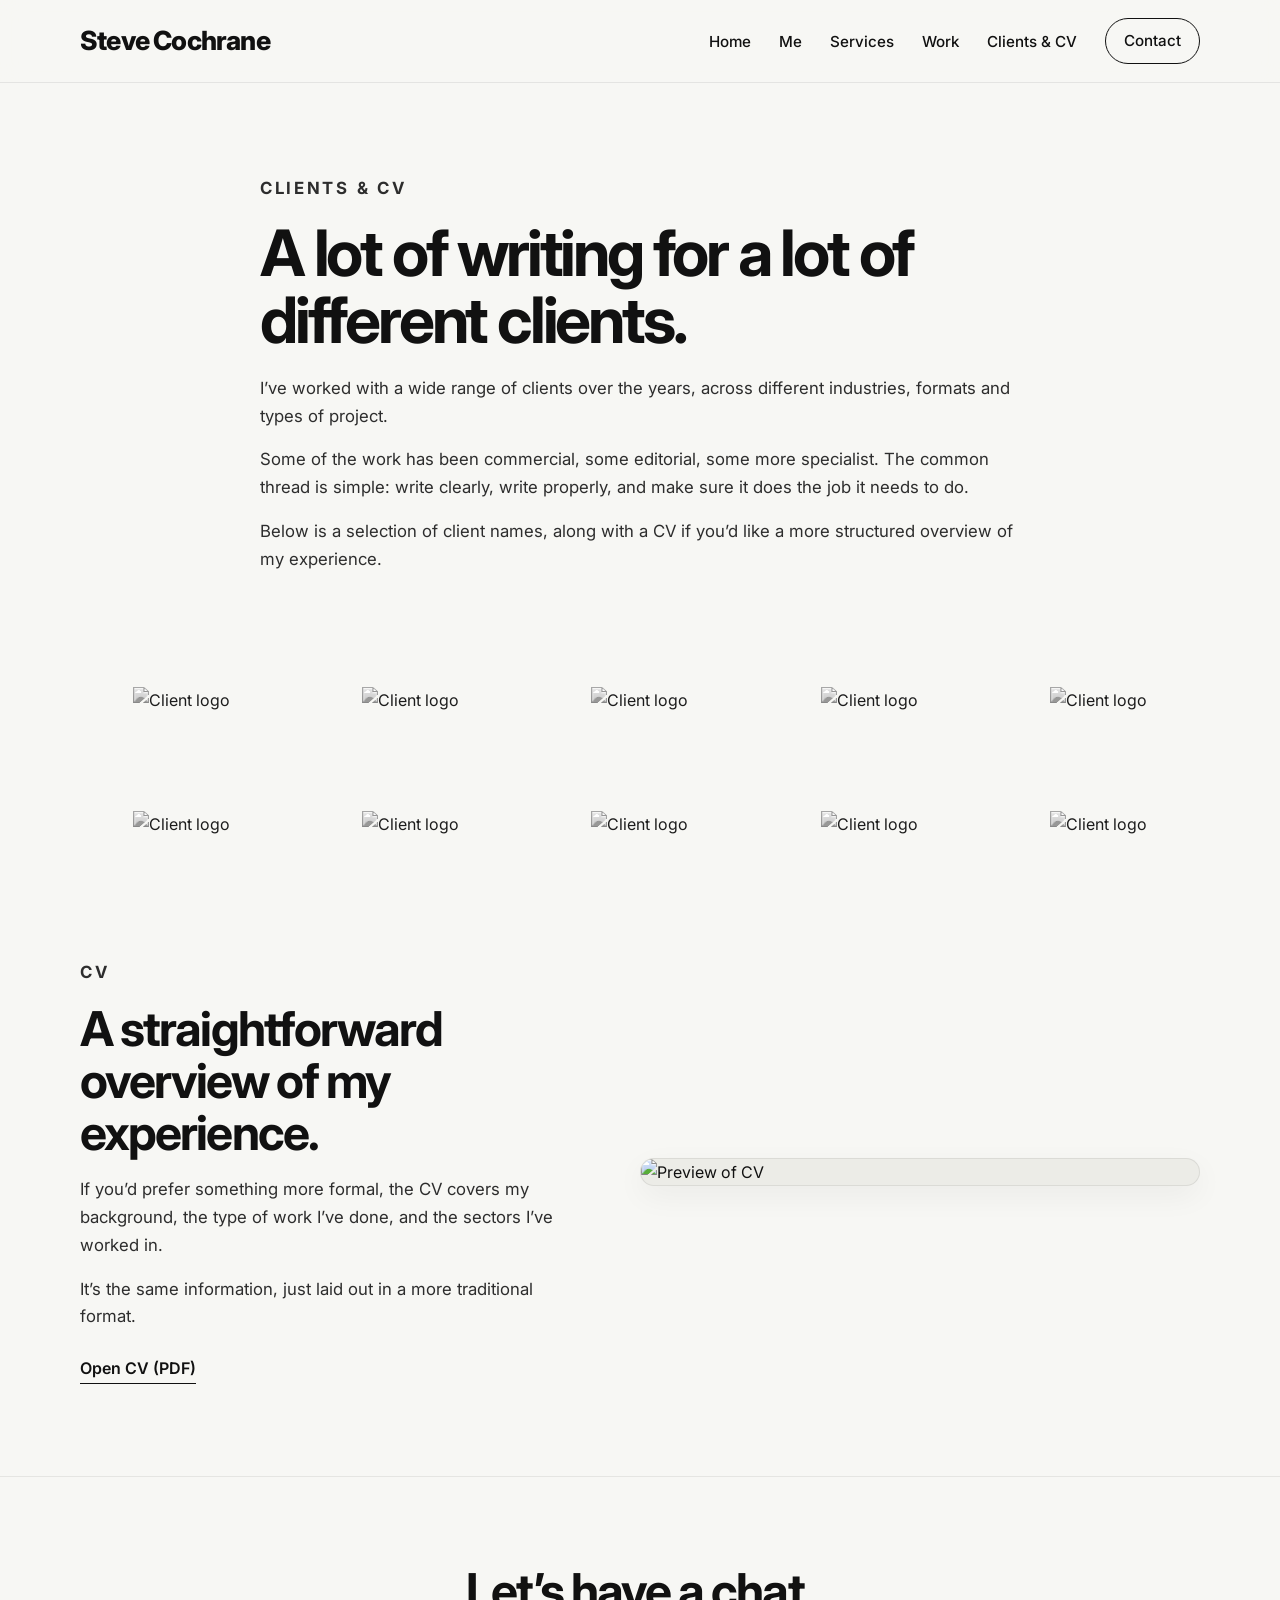
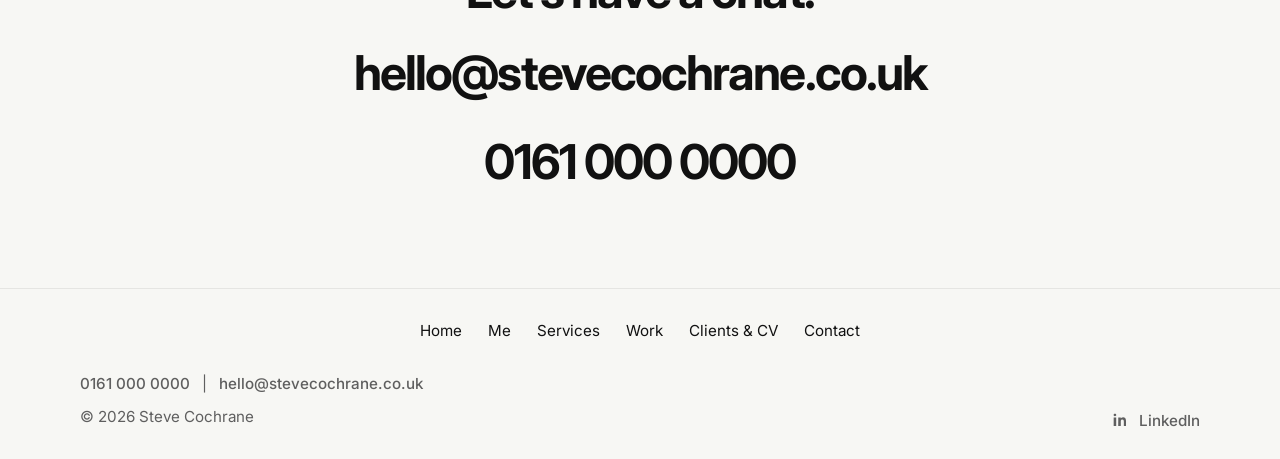
==== clients-cv.html @ 3828d021 "Update clients-cv.html" ====
<!DOCTYPE html>
<html lang="en-GB">
<head>
  <meta charset="UTF-8" />
  <meta name="viewport" content="width=device-width, initial-scale=1.0" />
  <title>Clients &amp; CV | Steve Cochrane</title>
  <meta
    name="description"
    content="Client experience and CV for freelance copywriter Steve Cochrane."
  />
  <link rel="preconnect" href="https://fonts.googleapis.com" />
  <link rel="preconnect" href="https://fonts.gstatic.com" crossorigin />
  <link
    href="https://fonts.googleapis.com/css2?family=Inter:wght@400;500;600;700;800&display=swap"
    rel="stylesheet"
  />
  <link rel="stylesheet" href="css/style.css" />
</head>
<body>
  <a class="skip-link" href="#main">Skip to content</a>

  <header class="site-header">
    <div class="container header-inner">
      <a class="site-logo" href="index.html">Steve Cochrane</a>

      <nav class="site-nav" aria-label="Primary navigation">
        <ul>
          <li><a href="index.html">Home</a></li>
          <li><a href="me.html">Me</a></li>
          <li><a href="services.html">Services</a></li>
          <li><a href="work.html">Work</a></li>
          <li><a href="clients-cv.html">Clients &amp; CV</a></li>
          <li><a class="nav-cta" href="contact.html">Contact</a></li>
        </ul>
      </nav>
    </div>
  </header>

  <main id="main">

    <!-- INTRO -->
    <section class="section clients-intro">
      <div class="container clients-intro-inner">
        <p class="section-label">Clients &amp; CV</p>
        <h1>A lot of writing for a lot of different clients.</h1>

        <p>
          I’ve worked with a wide range of clients over the years, across different
          industries, formats and types of project.
        </p>

        <p>
          Some of the work has been commercial, some editorial, some more specialist. The
          common thread is simple: write clearly, write properly, and make sure it does
          the job it needs to do.
        </p>

        <p>
          Below is a selection of client names, along with a CV if you’d like a more
          structured overview of my experience.
        </p>
      </div>
    </section>

    <!-- CLIENT LOGOS -->
    <section class="section client-logos-section">
      <div class="container">
        <div class="client-logos-grid">

          <div class="client-logo-item">
            <img src="image/client-logo-1.png" alt="Client logo" />
          </div>

          <div class="client-logo-item">
            <img src="image/client-logo-2.png" alt="Client logo" />
          </div>

          <div class="client-logo-item">
            <img src="image/client-logo-3.png" alt="Client logo" />
          </div>

          <div class="client-logo-item">
            <img src="image/client-logo-4.png" alt="Client logo" />
          </div>

          <div class="client-logo-item">
            <img src="image/client-logo-5.png" alt="Client logo" />
          </div>

          <div class="client-logo-item">
            <img src="image/client-logo-6.png" alt="Client logo" />
          </div>

          <div class="client-logo-item">
            <img src="image/client-logo-7.png" alt="Client logo" />
          </div>

          <div class="client-logo-item">
            <img src="image/client-logo-8.png" alt="Client logo" />
          </div>

          <div class="client-logo-item">
            <img src="image/client-logo-9.png" alt="Client logo" />
          </div>

          <div class="client-logo-item">
            <img src="image/client-logo-10.png" alt="Client logo" />
          </div>

        </div>
      </div>
    </section>

    <!-- CV -->
    <section class="section cv-preview-section">
      <div class="container cv-preview-inner">

        <div class="cv-copy">
          <p class="section-label">CV</p>
          <h2>A straightforward overview of my experience.</h2>

          <p>
            If you’d prefer something more formal, the CV covers my background, the type
            of work I’ve done, and the sectors I’ve worked in.
          </p>

          <p>
            It’s the same information, just laid out in a more traditional format.
          </p>

          <a
            class="text-link"
            href="pdf/steve-cochrane-cv.pdf"
            target="_blank"
            rel="noopener noreferrer"
          >
            Open CV (PDF)
          </a>
        </div>

        <a
          class="cv-preview-card"
          href="pdf/steve-cochrane-cv.pdf"
          target="_blank"
          rel="noopener noreferrer"
          aria-label="Open CV PDF"
        >
          <img
            src="image/steve-cochrane-cv-preview.jpg"
            alt="Preview of CV"
          />
        </a>

      </div>
    </section>

    <!-- CONTACT -->
    <section class="contact-band">
      <div class="container contact-band-inner">
        <h2>Let’s have a chat.</h2>
        <a href="mailto:hello@stevecochrane.co.uk">hello@stevecochrane.co.uk</a>
        <a href="tel:01610000000">0161 000 0000</a>
      </div>
    </section>

  </main>

  <!-- FOOTER -->
  <footer class="site-footer">
    <div class="container footer-main">

      <nav class="footer-nav" aria-label="Footer navigation">
        <ul>
          <li><a href="index.html">Home</a></li>
          <li><a href="me.html">Me</a></li>
          <li><a href="services.html">Services</a></li>
          <li><a href="work.html">Work</a></li>
          <li><a href="clients-cv.html">Clients &amp; CV</a></li>
          <li><a href="contact.html">Contact</a></li>
        </ul>
      </nav>

      <div class="footer-meta">
        <div class="footer-meta-left">
          <p>
            <a class="footer-contact-item" href="tel:01610000000">0161 000 0000</a>
            <span>|</span>
            <a class="footer-contact-item" href="mailto:hello@stevecochrane.co.uk">hello@stevecochrane.co.uk</a>
          </p>
          <p>© 2026 Steve Cochrane</p>
        </div>

        <a
          class="footer-social"
          href="#"
          target="_blank"
          rel="noopener noreferrer"
        >
          <svg viewBox="0 0 24 24">
            <path d="M6.94 8.5H3.56V20h3.38V8.5Zm-1.69-1.47c1.08 0 1.75-.72 1.75-1.62-.02-.92-.67-1.62-1.73-1.62S3.5 4.49 3.5 5.41c0 .9.68 1.62 1.73 1.62h.02ZM20.5 20h-3.38v-6.16c0-1.55-.56-2.6-1.95-2.6-1.07 0-1.7.72-1.98 1.42-.1.25-.13.6-.13.95V20H9.68s.05-10.46 0-11.5h3.38v1.63c.45-.7 1.25-1.7 3.05-1.7 2.23 0 3.89 1.45 3.89 4.56V20Z"/>
          </svg>
          <span>LinkedIn</span>
        </a>

      </div>
    </div>
  </footer>

</body>
</html>
---- css/style.css ----
:root {
  --bg: #f7f7f4;
  --surface: #ffffff;
  --text: #111111;
  --muted: #5f5f5f;
  --line: #dddddd;
  --accent: #111111;
  --max-width: 1120px;
  --narrow-width: 760px;
  --radius: 18px;
  --shadow: 0 10px 30px rgba(0, 0, 0, 0.04);
}

* {
  box-sizing: border-box;
}

html {
  scroll-behavior: smooth;
}

body {
  margin: 0;
  font-family: "Inter", sans-serif;
  background: var(--bg);
  color: var(--text);
  line-height: 1.65;
}

img {
  max-width: 100%;
  display: block;
}

a {
  color: var(--text);
  text-decoration: none;
}

a:hover {
  text-decoration: underline;
}

.skip-link {
  position: absolute;
  left: 16px;
  top: -48px;
  background: #111111;
  color: #ffffff;
  padding: 10px 14px;
  border-radius: 999px;
  z-index: 1000;
  transition: top 0.2s ease;
}

.skip-link:focus {
  top: 16px;
}

.container {
  width: min(calc(100% - 40px), var(--max-width));
  margin: 0 auto;
}

.narrow {
  width: min(100%, var(--narrow-width));
}

.site-header {
  position: sticky;
  top: 0;
  z-index: 100;
  background: rgba(247, 247, 244, 0.92);
  backdrop-filter: blur(12px);
  border-bottom: 1px solid rgba(17, 17, 17, 0.08);
}

.header-inner {
  display: flex;
  align-items: center;
  justify-content: space-between;
  min-height: 82px;
  gap: 24px;
}

.site-logo {
  font-size: 1.65rem;
  font-weight: 800;
  letter-spacing: -0.03em;
  text-decoration: none;
}

.site-logo:hover {
  text-decoration: none;
}

.site-nav ul {
  display: flex;
  align-items: center;
  gap: 28px;
  list-style: none;
  padding: 0;
  margin: 0;
}

.site-nav a {
  font-size: 0.95rem;
  font-weight: 500;
  text-decoration: none;
}

.nav-cta {
  display: inline-flex;
  align-items: center;
  justify-content: center;
  min-height: 46px;
  padding: 0 18px;
  border: 1px solid #111111;
  border-radius: 999px;
}

.nav-cta:hover {
  background: #111111;
  color: #ffffff;
  text-decoration: none;
}

.hero {
  padding: 84px 0 48px;
}

.hero-grid {
  display: grid;
  grid-template-columns: 1.1fr 0.9fr;
  gap: 56px;
  align-items: center;
}

.eyebrow {
  margin: 0 0 18px;
  font-size: 0.82rem;
  font-weight: 700;
  letter-spacing: 0.16em;
  text-transform: uppercase;
  color: var(--muted);
}

.hero h1 {
  margin: 0;
  font-size: clamp(2.8rem, 6vw, 5rem);
  line-height: 1.03;
  letter-spacing: -0.05em;
  max-width: 10ch;
}

.hero-text {
  margin: 28px 0 0;
  max-width: 600px;
  font-size: 1.15rem;
  color: var(--muted);
}

.hero-actions {
  display: flex;
  flex-wrap: wrap;
  gap: 14px;
  margin-top: 34px;
}

.button {
  display: inline-flex;
  align-items: center;
  justify-content: center;
  min-height: 52px;
  padding: 0 22px;
  border-radius: 999px;
  font-weight: 600;
  transition: transform 0.2s ease, background 0.2s ease, color 0.2s ease;
}

.button:hover {
  text-decoration: none;
  transform: translateY(-2px);
}

.button-primary {
  background: #111111;
  color: #ffffff;
}

.button-primary:hover {
  background: #222222;
}

.button-secondary {
  border: 1px solid #111111;
  color: #111111;
}

.button-secondary:hover {
  background: #111111;
  color: #ffffff;
}

.hero-image-wrap {
  display: flex;
  justify-content: center;
}

.hero-image {
  width: 100%;
  max-width: 420px;
  aspect-ratio: 4 / 5;
  object-fit: cover;
  border-radius: 24px;
  background: #e9e9e4;
  box-shadow: var(--shadow);
  border: 1px solid rgba(17, 17, 17, 0.08);
}

.intro-strip {
  padding: 22px 0;
  border-top: 1px solid rgba(17, 17, 17, 0.08);
  border-bottom: 1px solid rgba(17, 17, 17, 0.08);
}

.intro-strip-inner p {
  margin: 0;
  font-size: 1.05rem;
  color: var(--muted);
}

.section {
  padding: 92px 0;
}

.section-alt {
  background: #f0f0eb;
}

.section-label {
  margin: 0 0 14px;
  font-size: 0.82rem;
  font-weight: 700;
  letter-spacing: 0.16em;
  text-transform: uppercase;
  color: var(--muted);
}

.section h2 {
  margin: 0 0 22px;
  font-size: clamp(2rem, 4vw, 3.2rem);
  line-height: 1.08;
  letter-spacing: -0.04em;
}

.section p {
  margin: 0 0 18px;
  font-size: 1.05rem;
  color: #2d2d2d;
}

.section-intro {
  max-width: 700px;
  color: var(--muted);
}

.services-grid {
  display: grid;
  grid-template-columns: repeat(2, minmax(0, 1fr));
  gap: 22px;
  margin-top: 34px;
}

.service-card {
  background: var(--surface);
  border: 1px solid rgba(17, 17, 17, 0.08);
  border-radius: var(--radius);
  padding: 28px;
  box-shadow: var(--shadow);
}

.service-card h3 {
  margin: 0 0 12px;
  font-size: 1.3rem;
  letter-spacing: -0.03em;
}

.service-card p {
  margin: 0;
  color: var(--muted);
}

.work-list {
  display: flex;
  flex-direction: column;
  margin-top: 30px;
  border-top: 1px solid var(--line);
}

.work-item {
  display: flex;
  align-items: center;
  justify-content: space-between;
  gap: 24px;
  padding: 24px 0;
  border-bottom: 1px solid var(--line);
}

.work-item h3 {
  margin: 0 0 8px;
  font-size: 1.2rem;
  letter-spacing: -0.03em;
}

.work-item p {
  margin: 0;
  color: var(--muted);
}

.work-item a {
  white-space: nowrap;
  font-weight: 600;
}

.quote-block {
  padding: 40px;
  background: #111111;
  color: #ffffff;
  border-radius: 24px;
}

.quote-block p {
  margin: 0;
  color: #ffffff;
  font-size: clamp(1.3rem, 3vw, 2rem);
  line-height: 1.3;
  letter-spacing: -0.03em;
}

.contact-section {
  padding-bottom: 110px;
}

.contact-details {
  display: flex;
  flex-direction: column;
  gap: 10px;
  margin-top: 28px;
}

.contact-details a,
.contact-details span {
  font-size: clamp(1.4rem, 3vw, 2.2rem);
  font-weight: 700;
  letter-spacing: -0.03em;
}

.site-footer {
  border-top: 1px solid rgba(17, 17, 17, 0.08);
  padding: 26px 0;
}

.footer-inner {
  display: flex;
  align-items: center;
  justify-content: space-between;
  gap: 20px;
}

.footer-inner p {
  margin: 0;
  color: var(--muted);
  font-size: 0.95rem;
}

@media (max-width: 900px) {
  .header-inner {
    flex-direction: column;
    align-items: flex-start;
    padding: 18px 0;
  }

  .site-nav ul {
    flex-wrap: wrap;
    gap: 14px 18px;
  }

  .hero-grid {
    grid-template-columns: 1fr;
    gap: 34px;
  }

  .hero h1 {
    max-width: 12ch;
  }

  .services-grid {
    grid-template-columns: 1fr;
  }

  .work-item {
    flex-direction: column;
    align-items: flex-start;
  }

  .footer-inner {
    flex-direction: column;
    align-items: flex-start;
  }
}

@media (max-width: 640px) {
  .container {
    width: min(calc(100% - 28px), var(--max-width));
  }

  .hero {
    padding-top: 56px;
  }

  .section {
    padding: 70px 0;
  }

  .hero-text,
  .section p,
  .intro-strip-inner p,
  .service-card p {
    font-size: 1rem;
  }

  .quote-block {
    padding: 28px;
  }

  .contact-details a,
  .contact-details span {
    font-size: 1.25rem;
  }
}
/* ===== ME PAGE ===== */

.bio-grid {
  display: grid;
  grid-template-columns: 1.1fr 0.9fr;
  gap: 60px;
  align-items: start;
}

.bio-copy h1 {
  margin: 0 0 24px;
  font-size: clamp(2.6rem, 5vw, 4rem);
  line-height: 1.05;
  letter-spacing: -0.04em;
}

.bio-copy p {
  margin: 0 0 18px;
  font-size: 1.05rem;
  color: #2d2d2d;
}

.bio-image-wrap {
  display: flex;
  justify-content: center;
}

.bio-image {
  width: 100%;
  max-width: 420px;
  aspect-ratio: 4 / 5;
  object-fit: cover;
  border-radius: 20px;
  background: #e9e9e4;
  border: 1px solid rgba(17, 17, 17, 0.08);
}

/* Responsive */

@media (max-width: 900px) {
  .bio-grid {
    grid-template-columns: 1fr;
    gap: 32px;
  }

  .bio-image {
    max-width: 100%;
  }
}
/* ===== MINIMAL HOMEPAGE TWEAK ===== */

.hero-minimal {
  min-height: calc(100vh - 82px);
  display: flex;
  align-items: center;
  padding: 72px 0;
}

/* ===== SHARED FOOTER ===== */

.site-footer {
  border-top: 1px solid rgba(17, 17, 17, 0.08);
  padding: 20px 0;
}

.footer-contact {
  display: flex;
  align-items: center;
  justify-content: space-between;
  gap: 18px 28px;
  flex-wrap: wrap;
}

.footer-contact-item,
.footer-social {
  display: inline-flex;
  align-items: center;
  gap: 10px;
  color: var(--muted);
  font-size: 0.95rem;
  font-weight: 500;
  text-decoration: none;
}

.footer-contact-item:hover,
.footer-social:hover {
  color: var(--text);
  text-decoration: none;
}

.footer-social svg {
  width: 18px;
  height: 18px;
  fill: currentColor;
  flex: 0 0 18px;
}

.footer-social span {
  line-height: 1;
}

@media (max-width: 640px) {
  .hero-minimal {
    min-height: auto;
    padding: 56px 0 64px;
  }

  .footer-contact {
    flex-direction: column;
    align-items: flex-start;
  }
}
/* ===== HOMEPAGE PREVIEW SECTIONS ===== */

.home-preview-section {
  padding: 56px 0;
  border-top: 1px solid rgba(17, 17, 17, 0.08);
}

.home-preview-grid {
  display: grid;
  grid-template-columns: 180px minmax(0, 1fr);
  gap: 32px;
  align-items: start;
}

.home-preview-label p {
  margin: 0;
  font-size: 0.82rem;
  font-weight: 700;
  letter-spacing: 0.16em;
  text-transform: uppercase;
  color: var(--muted);
}

.home-preview-content h2 {
  margin: 0 0 18px;
  font-size: clamp(1.8rem, 3.4vw, 2.7rem);
  line-height: 1.08;
  letter-spacing: -0.04em;
}

.home-preview-content p {
  margin: 0 0 16px;
  max-width: 760px;
  color: #2d2d2d;
}

.text-link {
  display: inline-block;
  margin-top: 8px;
  font-weight: 600;
  text-decoration: none;
  border-bottom: 1px solid currentColor;
  padding-bottom: 2px;
}

.text-link:hover {
  text-decoration: none;
}

.home-simple-list {
  list-style: none;
  padding: 0;
  margin: 0 0 18px;
}

.home-simple-list li {
  padding: 10px 0;
  border-bottom: 1px solid rgba(17, 17, 17, 0.08);
  color: #2d2d2d;
}

.home-simple-list li:first-child {
  border-top: 1px solid rgba(17, 17, 17, 0.08);
}

.home-work-preview {
  margin-bottom: 18px;
}

.home-work-item {
  padding: 14px 0;
  border-bottom: 1px solid rgba(17, 17, 17, 0.08);
}

.home-work-item:first-child {
  border-top: 1px solid rgba(17, 17, 17, 0.08);
}

.home-work-item h3 {
  margin: 0 0 6px;
  font-size: 1.05rem;
  letter-spacing: -0.02em;
}

.home-work-item p {
  margin: 0;
  color: var(--muted);
}

@media (max-width: 900px) {
  .home-preview-grid {
    grid-template-columns: 1fr;
    gap: 14px;
  }
}
/* ===== WORK THUMBNAILS ON HOMEPAGE ===== */

.home-work-thumbs {
  display: grid;
  grid-template-columns: repeat(3, minmax(0, 1fr));
  gap: 18px;
  margin: 24px 0 18px;
}

.work-thumb {
  display: block;
  text-decoration: none;
  color: inherit;
}

.work-thumb:hover {
  text-decoration: none;
}

.work-thumb img {
  width: 100%;
  aspect-ratio: 4 / 3;
  object-fit: cover;
  border-radius: 16px;
  background: #e9e9e4;
  border: 1px solid rgba(17, 17, 17, 0.08);
  margin-bottom: 12px;
}

.work-thumb-copy h3 {
  margin: 0 0 6px;
  font-size: 1.05rem;
  letter-spacing: -0.02em;
}

.work-thumb-copy p {
  margin: 0;
  color: var(--muted);
  font-size: 0.97rem;
}

/* ===== LARGE CONTACT BAND ===== */

.contact-band {
  padding: 88px 0 76px;
  border-top: 1px solid rgba(17, 17, 17, 0.08);
}

.contact-band-inner {
  text-align: center;
}

.contact-band-inner h2 {
  margin: 0 0 16px;
  font-size: clamp(2rem, 4vw, 3rem);
  line-height: 1.08;
  letter-spacing: -0.04em;
}

.contact-band-inner a {
  display: block;
  width: fit-content;
  margin: 0 auto 10px;
  font-size: clamp(1.8rem, 4vw, 3rem);
  font-weight: 700;
  letter-spacing: -0.04em;
  text-decoration: none;
}

.contact-band-inner a:hover {
  text-decoration: underline;
}

/* ===== FOOTER WITH NAV ===== */

.site-footer {
  border-top: 1px solid rgba(17, 17, 17, 0.08);
  padding: 28px 0 30px;
}

.footer-main {
  display: flex;
  flex-direction: column;
  gap: 28px;
}

.footer-nav ul {
  display: flex;
  flex-wrap: wrap;
  justify-content: center;
  gap: 12px 26px;
  list-style: none;
  padding: 0;
  margin: 0;
}

.footer-nav a {
  color: var(--text);
  text-decoration: none;
  font-size: 0.95rem;
}

.footer-nav a:hover {
  text-decoration: underline;
}

.footer-meta {
  display: flex;
  align-items: flex-end;
  justify-content: space-between;
  gap: 20px;
}

.footer-meta-left p {
  margin: 0 0 8px;
  color: var(--muted);
  font-size: 0.95rem;
}

.footer-meta-left p:last-child {
  margin-bottom: 0;
}

.footer-meta-left span {
  margin: 0 8px;
  color: var(--muted);
}

.footer-contact-item {
  color: var(--muted);
  text-decoration: none;
}

.footer-contact-item:hover {
  color: var(--text);
  text-decoration: none;
}

.footer-social {
  display: inline-flex;
  align-items: center;
  gap: 10px;
  color: var(--muted);
  text-decoration: none;
  font-size: 0.95rem;
  font-weight: 500;
}

.footer-social:hover {
  color: var(--text);
  text-decoration: none;
}

.footer-social svg {
  width: 18px;
  height: 18px;
  fill: currentColor;
  flex: 0 0 18px;
}

/* ===== RESPONSIVE ===== */

@media (max-width: 900px) {
  .home-work-thumbs {
    grid-template-columns: 1fr;
  }

  .footer-meta {
    flex-direction: column;
    align-items: flex-start;
  }
}

@media (max-width: 640px) {
  .contact-band {
    padding: 64px 0 56px;
  }

  .contact-band-inner a {
    font-size: 1.5rem;
    word-break: break-word;
  }

  .footer-nav ul {
    justify-content: flex-start;
    gap: 10px 18px;
  }
}
/* ===== WORK PAGE ===== */

.work-hero {
  padding-bottom: 70px;
}

.work-hero-grid {
  display: grid;
  grid-template-columns: 1fr 1fr;
  gap: 48px;
  align-items: center;
}

.work-hero-image img {
  width: 100%;
  aspect-ratio: 4 / 3;
  object-fit: cover;
  border-radius: 20px;
  background: #e9e9e4;
  border: 1px solid rgba(17, 17, 17, 0.08);
}

.work-hero-copy h1 {
  margin: 0 0 20px;
  font-size: clamp(2.4rem, 5vw, 4.2rem);
  line-height: 1.05;
  letter-spacing: -0.04em;
}

.work-hero-copy p {
  margin: 0 0 16px;
  color: #2d2d2d;
}

.work-section {
  padding-top: 70px;
  padding-bottom: 70px;
}

.work-section-alt {
  background: #f0f0eb;
}

.work-section-heading {
  max-width: 760px;
  margin-bottom: 30px;
}

.work-section-heading h2 {
  margin: 0 0 14px;
  font-size: clamp(1.9rem, 3.8vw, 3rem);
  line-height: 1.08;
  letter-spacing: -0.04em;
}

.work-section-heading p {
  margin: 0;
  color: var(--muted);
}

.work-grid {
  display: grid;
  grid-template-columns: repeat(2, minmax(0, 1fr));
  gap: 26px;
}

.work-card {
  background: var(--surface);
  border: 1px solid rgba(17, 17, 17, 0.08);
  border-radius: 20px;
  overflow: hidden;
}

.work-card-image {
  display: block;
  text-decoration: none;
}

.work-card-image:hover {
  text-decoration: none;
}

.work-card-image img {
  width: 100%;
  aspect-ratio: 16 / 10;
  object-fit: cover;
  background: #e9e9e4;
  border-bottom: 1px solid rgba(17, 17, 17, 0.08);
}

.work-card-body {
  padding: 22px;
}

.work-card-body h3 {
  margin: 0 0 10px;
  font-size: 1.25rem;
  letter-spacing: -0.03em;
}

.work-card-body p {
  margin: 0 0 18px;
  color: var(--muted);
}

.work-card-actions {
  display: flex;
  flex-wrap: wrap;
  gap: 14px;
}

.work-card-actions a {
  font-weight: 600;
  text-decoration: none;
  border-bottom: 1px solid currentColor;
  padding-bottom: 2px;
}

.work-card-actions a:hover {
  text-decoration: none;
}

@media (max-width: 900px) {
  .work-hero-grid,
  .work-grid {
    grid-template-columns: 1fr;
  }

  .work-hero {
    padding-bottom: 50px;
  }

  .work-section {
    padding-top: 50px;
    padding-bottom: 50px;
  }
}
/* ===== CLIENTS & CV PAGE ===== */

.clients-intro {
  padding-bottom: 46px;
}

.clients-intro-inner {
  max-width: 760px;
}

.clients-intro-inner h1 {
  margin: 0 0 22px;
  font-size: clamp(2.5rem, 5vw, 4.6rem);
  line-height: 1.05;
  letter-spacing: -0.05em;
}

.clients-intro-inner p {
  margin: 0 0 16px;
  color: #2d2d2d;
}

.client-logos-section {
  padding-top: 20px;
  padding-bottom: 70px;
}

.client-logos-grid {
  display: grid;
  grid-template-columns: repeat(5, minmax(0, 1fr));
  gap: 34px 26px;
  align-items: center;
}

.client-logo-item {
  display: flex;
  align-items: center;
  justify-content: center;
  min-height: 90px;
}

.client-logo-item img {
  max-width: 140px;
  max-height: 56px;
  width: auto;
  height: auto;
  object-fit: contain;
  filter: grayscale(100%);
  opacity: 0.95;
}

.cv-preview-section {
  padding-top: 20px;
}

.cv-preview-inner {
  display: grid;
  grid-template-columns: 0.9fr 1.1fr;
  gap: 44px;
  align-items: center;
}

.cv-copy h2 {
  margin: 0 0 18px;
  font-size: clamp(2rem, 4vw, 3rem);
  line-height: 1.08;
  letter-spacing: -0.04em;
}

.cv-copy p {
  margin: 0 0 16px;
  color: #2d2d2d;
}

.cv-preview-card {
  display: block;
  text-decoration: none;
}

.cv-preview-card:hover {
  text-decoration: none;
}

.cv-preview-card img {
  width: 100%;
  max-width: 560px;
  margin-left: auto;
  border-radius: 18px;
  background: #ecece7;
  border: 1px solid rgba(17, 17, 17, 0.08);
  box-shadow: 0 10px 30px rgba(0, 0, 0, 0.05);
}

/* Responsive */

@media (max-width: 1000px) {
  .client-logos-grid {
    grid-template-columns: repeat(4, minmax(0, 1fr));
  }
}

@media (max-width: 900px) {
  .cv-preview-inner {
    grid-template-columns: 1fr;
    gap: 28px;
  }

  .cv-preview-card img {
    margin-left: 0;
    max-width: 100%;
  }
}

@media (max-width: 700px) {
  .client-logos-grid {
    grid-template-columns: repeat(2, minmax(0, 1fr));
    gap: 26px 18px;
  }

  .client-logo-item {
    min-height: 72px;
  }

  .client-logo-item img {
    max-width: 120px;
    max-height: 48px;
  }
}
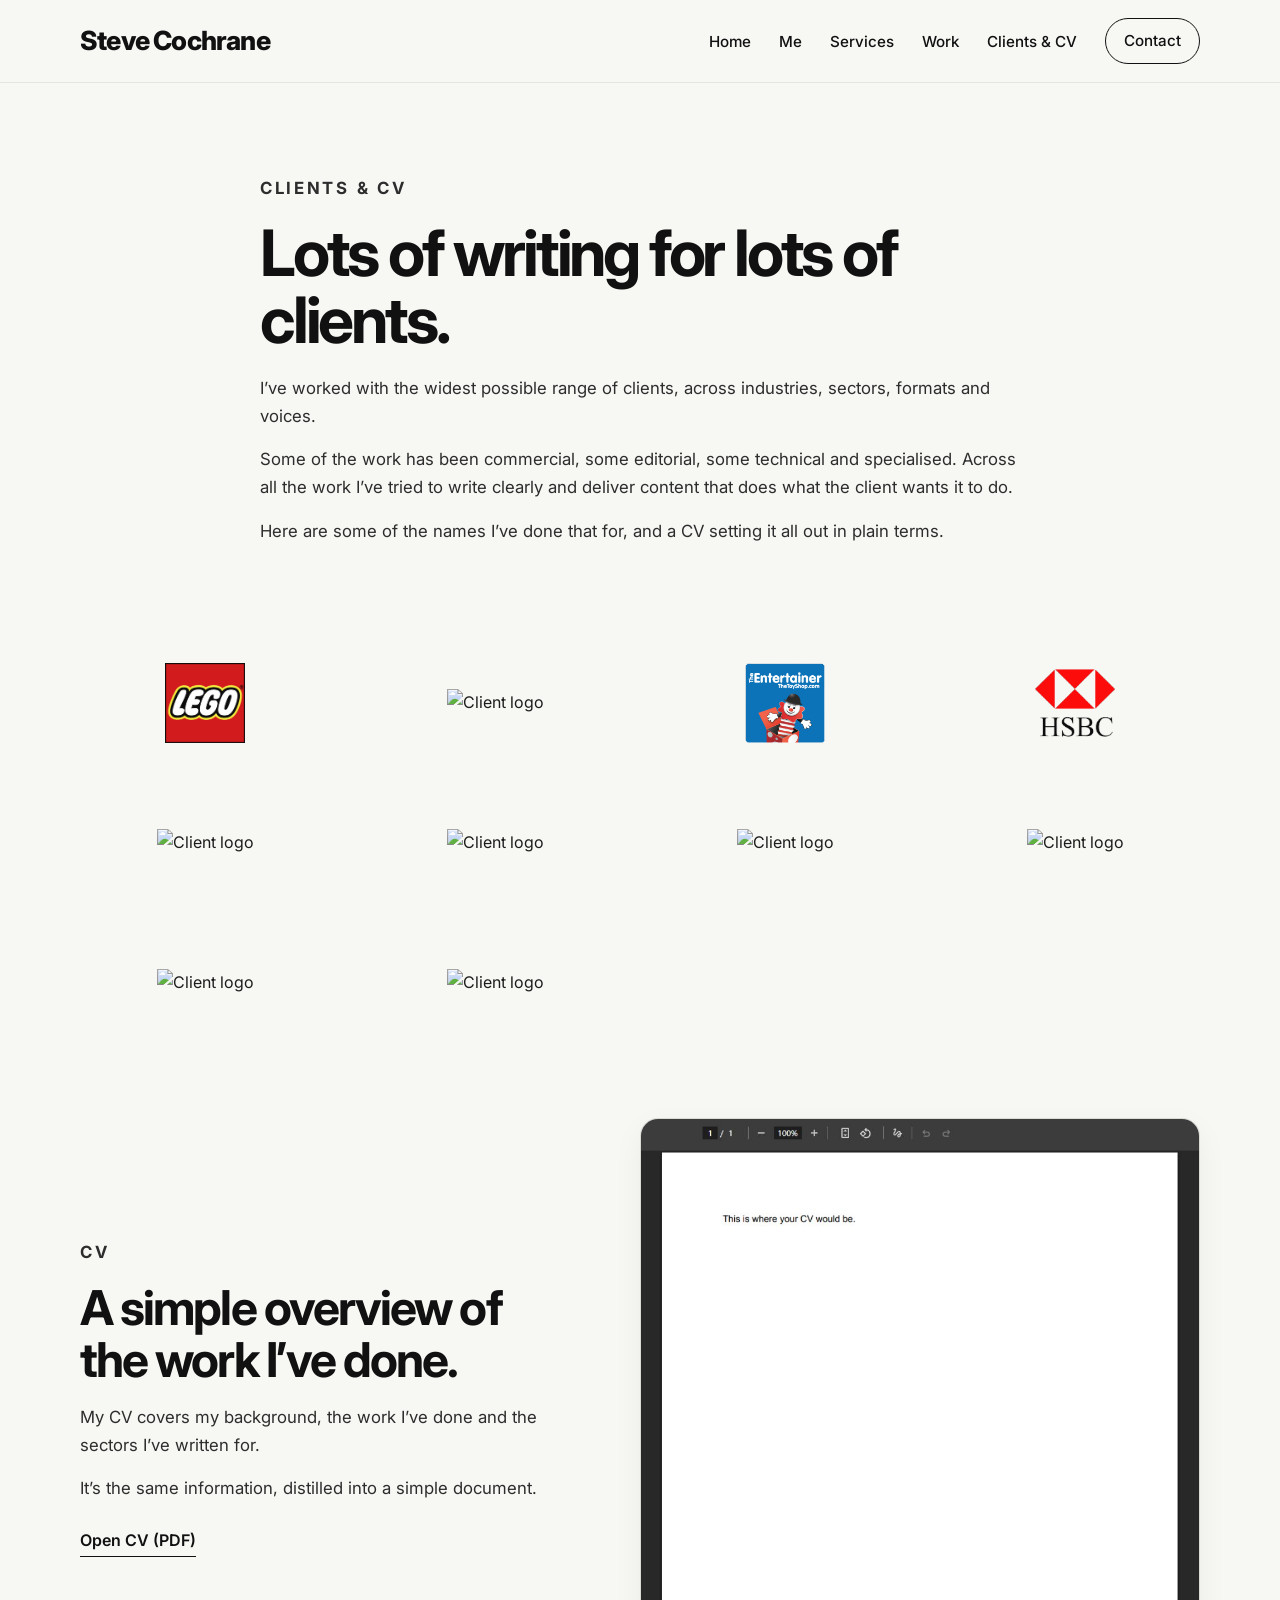
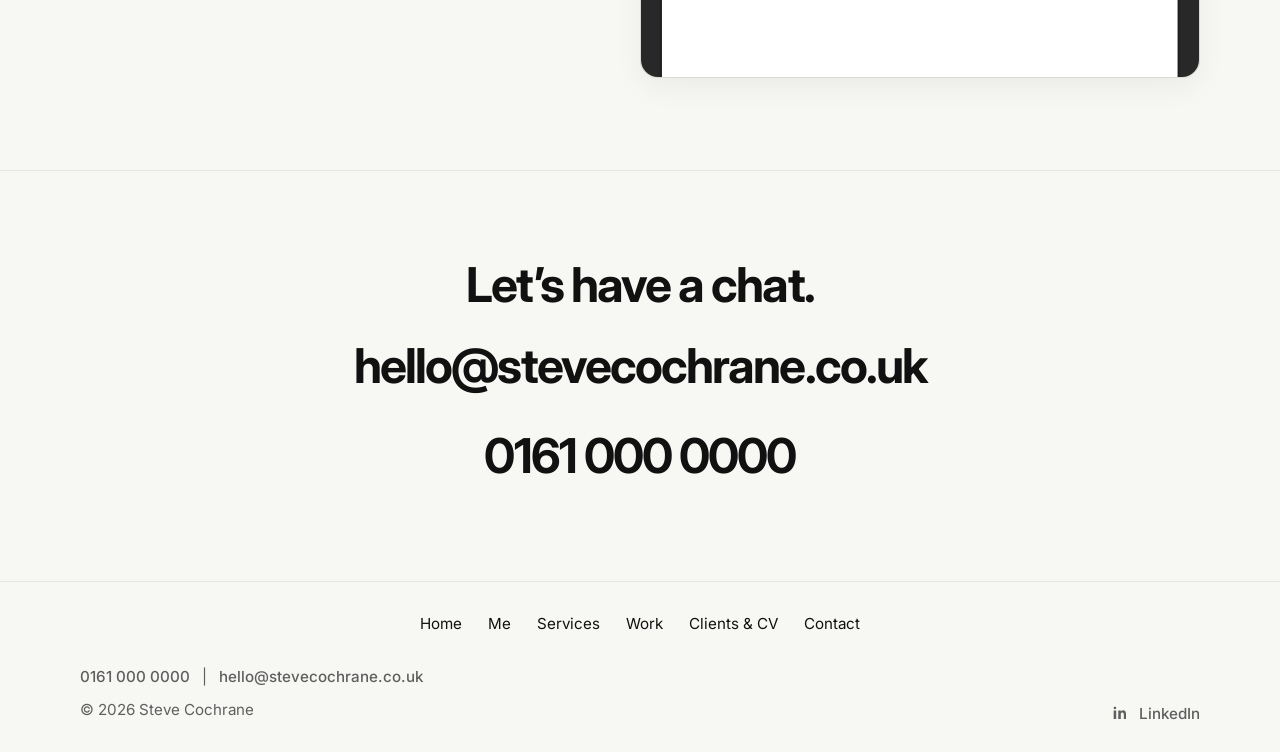
==== commit 8f72529b: "Update clients-cv.html" ====
--- a/clients-cv.html
+++ b/clients-cv.html
@@ -42,22 +42,22 @@
     <section class="section clients-intro">
       <div class="container clients-intro-inner">
         <p class="section-label">Clients &amp; CV</p>
-        <h1>A lot of writing for a lot of different clients.</h1>
+        <h1>Lots of writing for lots of clients. 
+</h1>
 
         <p>
-          I’ve worked with a wide range of clients over the years, across different
-          industries, formats and types of project.
+         I’ve worked with the widest possible range of clients, across industries, sectors, formats and voices.
+
         </p>
 
         <p>
-          Some of the work has been commercial, some editorial, some more specialist. The
-          common thread is simple: write clearly, write properly, and make sure it does
-          the job it needs to do.
+          Some of the work has been commercial, some editorial, some technical and specialised. Across all the work I’ve tried to write clearly and deliver content that does what the client wants it to do. 
+
         </p>
 
         <p>
-          Below is a selection of client names, along with a CV if you’d like a more
-          structured overview of my experience.
+         Here are some of the names I’ve done that for, and a CV setting it all out in plain terms. 
+
         </p>
       </div>
     </section>
@@ -68,19 +68,19 @@
         <div class="client-logos-grid">
 
           <div class="client-logo-item">
-            <img src="image/client-logo-1.png" alt="Client logo" />
-          </div>
-
-          <div class="client-logo-item">
-            <img src="image/client-logo-2.png" alt="Client logo" />
-          </div>
-
-          <div class="client-logo-item">
-            <img src="image/client-logo-3.png" alt="Client logo" />
-          </div>
-
-          <div class="client-logo-item">
-            <img src="image/client-logo-4.png" alt="Client logo" />
+            <img src="image/client1.svg" alt="Client logo" />
+          </div>
+
+          <div class="client-logo-item">
+            <img src="image/client2.svg" alt="Client logo" />
+          </div>
+
+          <div class="client-logo-item">
+            <img src="image/client3.svg" alt="Client logo" />
+          </div>
+
+          <div class="client-logo-item">
+            <img src="image/client4.svg" alt="Client logo" />
           </div>
 
           <div class="client-logo-item">
@@ -117,15 +117,17 @@
 
         <div class="cv-copy">
           <p class="section-label">CV</p>
-          <h2>A straightforward overview of my experience.</h2>
+          <h2>A simple overview of the work I’ve done. 
+</h2>
 
           <p>
-            If you’d prefer something more formal, the CV covers my background, the type
-            of work I’ve done, and the sectors I’ve worked in.
+          My CV covers my background, the work I’ve done and the sectors I’ve written for. 
+
           </p>
 
           <p>
-            It’s the same information, just laid out in a more traditional format.
+          It’s the same information, distilled into a simple document.
+
           </p>
 
           <a
--- a/css/style.css
+++ b/css/style.css
@@ -1013,12 +1013,11 @@
 }
 
 .client-logo-item img {
-  max-width: 140px;
-  max-height: 56px;
+  max-width: 300px;
+  max-height: 200px;
   width: auto;
   height: auto;
   object-fit: contain;
-  filter: grayscale(100%);
   opacity: 0.95;
 }
 
@@ -1099,3 +1098,248 @@
     max-height: 48px;
   }
 }
+.client-logo-item img {
+  max-width: 180px;
+  max-height: 80px;
+  width: auto;
+  height: auto;
+  object-fit: contain;
+}
+.client-logos-grid {
+  display: grid;
+  grid-template-columns: repeat(4, minmax(0, 1fr));
+  gap: 50px 40px;
+  align-items: center;
+  margin-top: 30px;
+}
+/* ===== SERVICES PAGE ===== */
+
+.services-intro {
+  padding-bottom: 54px;
+}
+
+.services-intro-inner {
+  max-width: 820px;
+}
+
+.services-intro-inner h1 {
+  margin: 0 0 22px;
+  font-size: clamp(2.6rem, 5vw, 4.8rem);
+  line-height: 1.04;
+  letter-spacing: -0.05em;
+}
+
+.services-intro-inner p {
+  margin: 0 0 16px;
+  color: #2d2d2d;
+}
+
+.services-list-section {
+  padding-top: 24px;
+}
+
+.service-row {
+  display: grid;
+  grid-template-columns: 100px minmax(0, 1fr);
+  gap: 26px;
+  padding: 34px 0;
+  border-top: 1px solid rgba(17, 17, 17, 0.08);
+}
+
+.service-row:last-child {
+  border-bottom: 1px solid rgba(17, 17, 17, 0.08);
+}
+
+.service-row-label p {
+  margin: 0;
+  font-size: 0.95rem;
+  font-weight: 700;
+  color: var(--muted);
+}
+
+.service-row-content h2 {
+  margin: 0 0 14px;
+  font-size: clamp(1.6rem, 3vw, 2.5rem);
+  line-height: 1.08;
+  letter-spacing: -0.04em;
+}
+
+.service-row-content p {
+  margin: 0 0 16px;
+  max-width: 780px;
+  color: #2d2d2d;
+}
+
+.service-row-content ul {
+  margin: 0;
+  padding-left: 18px;
+}
+
+.service-row-content li {
+  margin: 0 0 8px;
+  color: var(--muted);
+}
+
+.how-i-work-section {
+  background: #f0f0eb;
+}
+
+.how-i-work-inner {
+  max-width: 820px;
+}
+
+.how-i-work-inner h2 {
+  margin: 0 0 20px;
+  font-size: clamp(2rem, 4vw, 3.2rem);
+  line-height: 1.08;
+  letter-spacing: -0.04em;
+}
+
+.how-i-work-inner p {
+  margin: 0 0 16px;
+  color: #2d2d2d;
+}
+
+.services-closing-inner {
+  max-width: 820px;
+}
+
+.services-closing-inner h2 {
+  margin: 0 0 18px;
+  font-size: clamp(2rem, 4vw, 3.1rem);
+  line-height: 1.08;
+  letter-spacing: -0.04em;
+}
+
+.services-closing-inner p {
+  margin: 0 0 24px;
+  color: #2d2d2d;
+  max-width: 760px;
+}
+
+@media (max-width: 700px) {
+  .service-row {
+    grid-template-columns: 1fr;
+    gap: 12px;
+    padding: 28px 0;
+  }
+}
+/* ===== NEW WORK PAGE ===== */
+
+.work-page-intro {
+  padding-bottom: 44px;
+}
+
+.work-page-intro-inner {
+  max-width: 820px;
+}
+
+.work-page-intro-inner h1 {
+  margin: 0 0 22px;
+  font-size: clamp(2.6rem, 5vw, 4.8rem);
+  line-height: 1.04;
+  letter-spacing: -0.05em;
+}
+
+.work-page-intro-inner p {
+  margin: 0 0 16px;
+  color: #2d2d2d;
+}
+
+.work-accordion-section {
+  padding-top: 10px;
+}
+
+.work-accordion {
+  border-top: 1px solid rgba(17, 17, 17, 0.1);
+}
+
+.work-accordion:last-child {
+  border-bottom: 1px solid rgba(17, 17, 17, 0.1);
+}
+
+.work-accordion summary {
+  list-style: none;
+  cursor: pointer;
+  position: relative;
+  padding: 28px 54px 28px 0;
+  font-size: clamp(1.4rem, 2.5vw, 2rem);
+  font-weight: 700;
+  letter-spacing: -0.03em;
+}
+
+.work-accordion summary::-webkit-details-marker {
+  display: none;
+}
+
+.work-accordion summary::after {
+  content: "+";
+  position: absolute;
+  right: 0;
+  top: 50%;
+  transform: translateY(-50%);
+  font-size: 2rem;
+  font-weight: 400;
+  line-height: 1;
+  color: var(--muted);
+}
+
+.work-accordion[open] summary::after {
+  content: "−";
+}
+
+.work-accordion-panel {
+  padding: 0 0 34px;
+}
+
+.work-example-grid {
+  display: grid;
+  grid-template-columns: repeat(2, minmax(0, 1fr));
+  gap: 34px 26px;
+  padding-top: 4px;
+}
+
+.work-example-card {
+  min-width: 0;
+}
+
+.work-example-image {
+  display: block;
+  text-decoration: none;
+}
+
+.work-example-image:hover {
+  text-decoration: none;
+}
+
+.work-example-image img {
+  width: 100%;
+  aspect-ratio: 16 / 10;
+  object-fit: cover;
+  background: #e9e9e4;
+  border: 1px solid rgba(17, 17, 17, 0.08);
+  margin-bottom: 16px;
+}
+
+.work-example-copy h3 {
+  margin: 0 0 10px;
+  font-size: clamp(1.4rem, 2.2vw, 2rem);
+  line-height: 1.1;
+  letter-spacing: -0.03em;
+  color: #2f5f98;
+}
+
+.work-example-copy p {
+  margin: 0;
+  color: #2d2d2d;
+}
+
+@media (max-width: 800px) {
+  .work-example-grid {
+    grid-template-columns: 1fr;
+  }
+
+  .work-accordion summary {
+    padding: 22px 42px 22px 0;
+  }
+}
